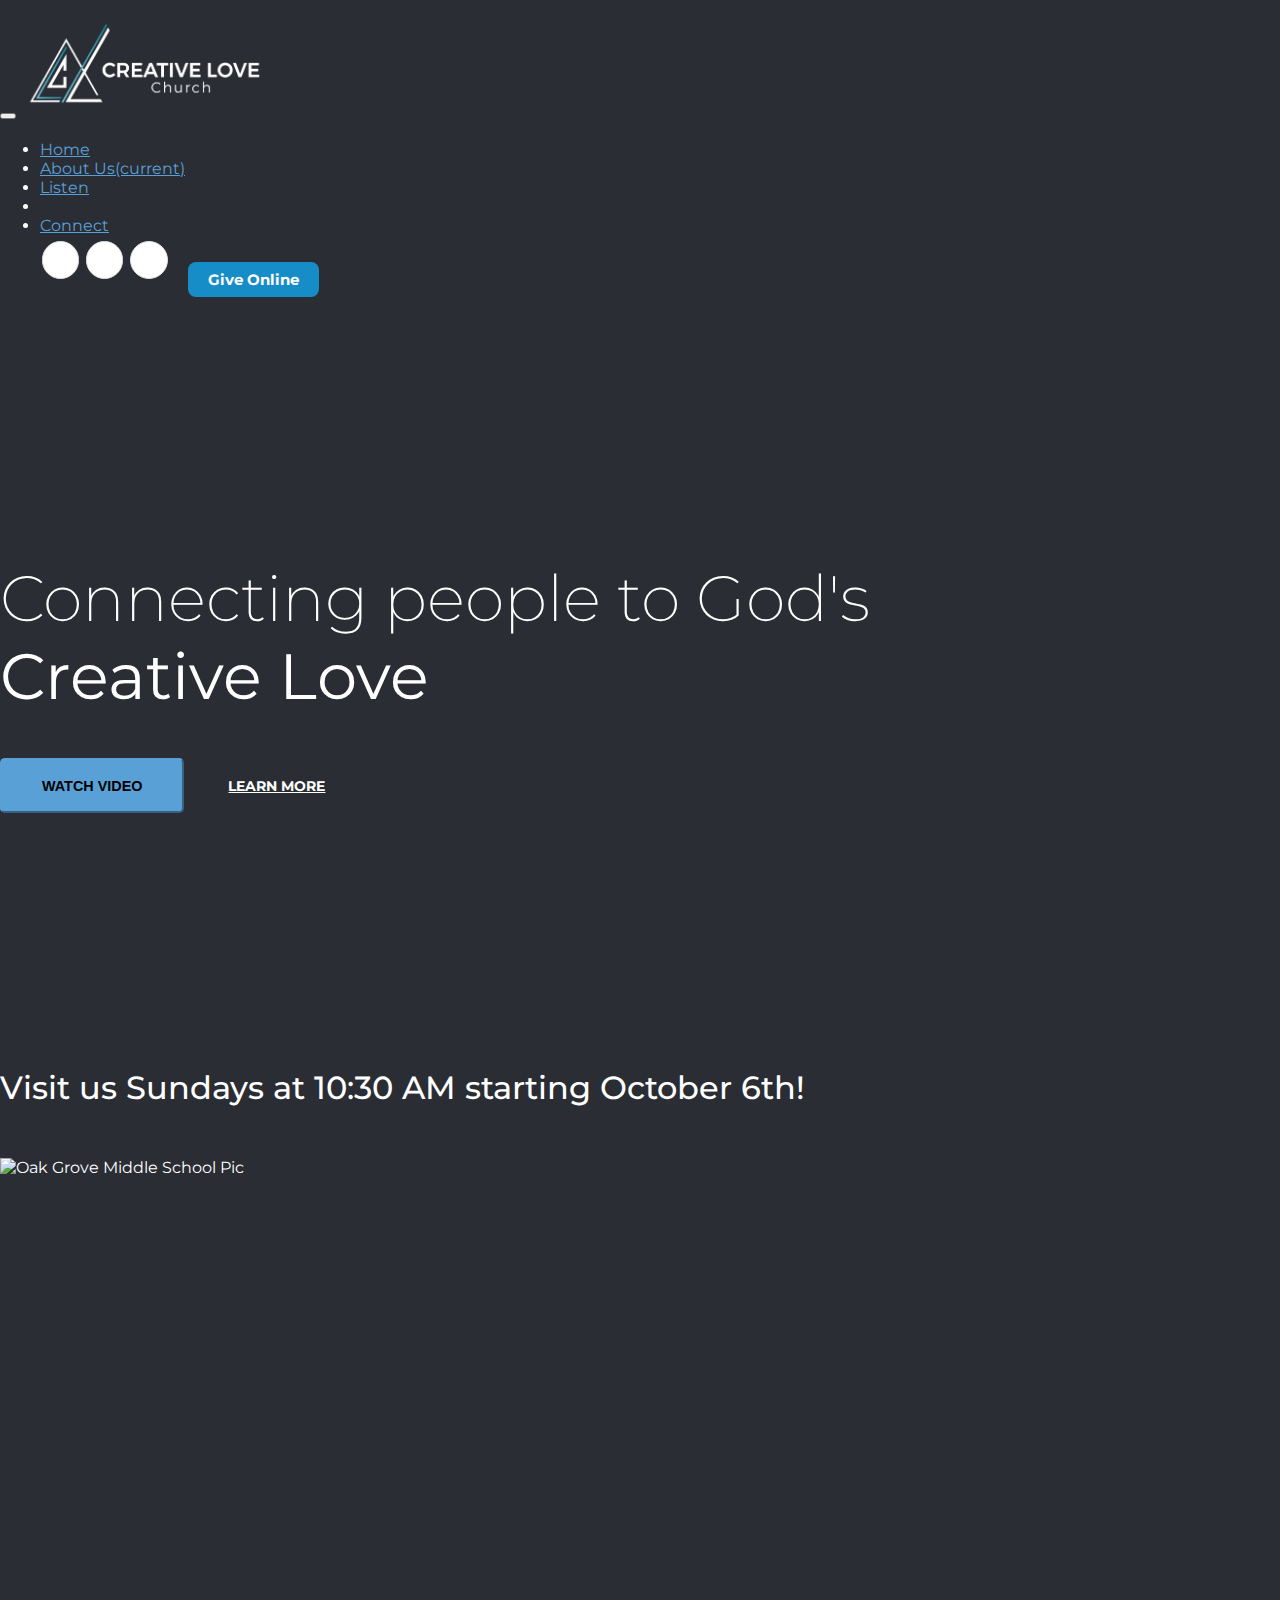
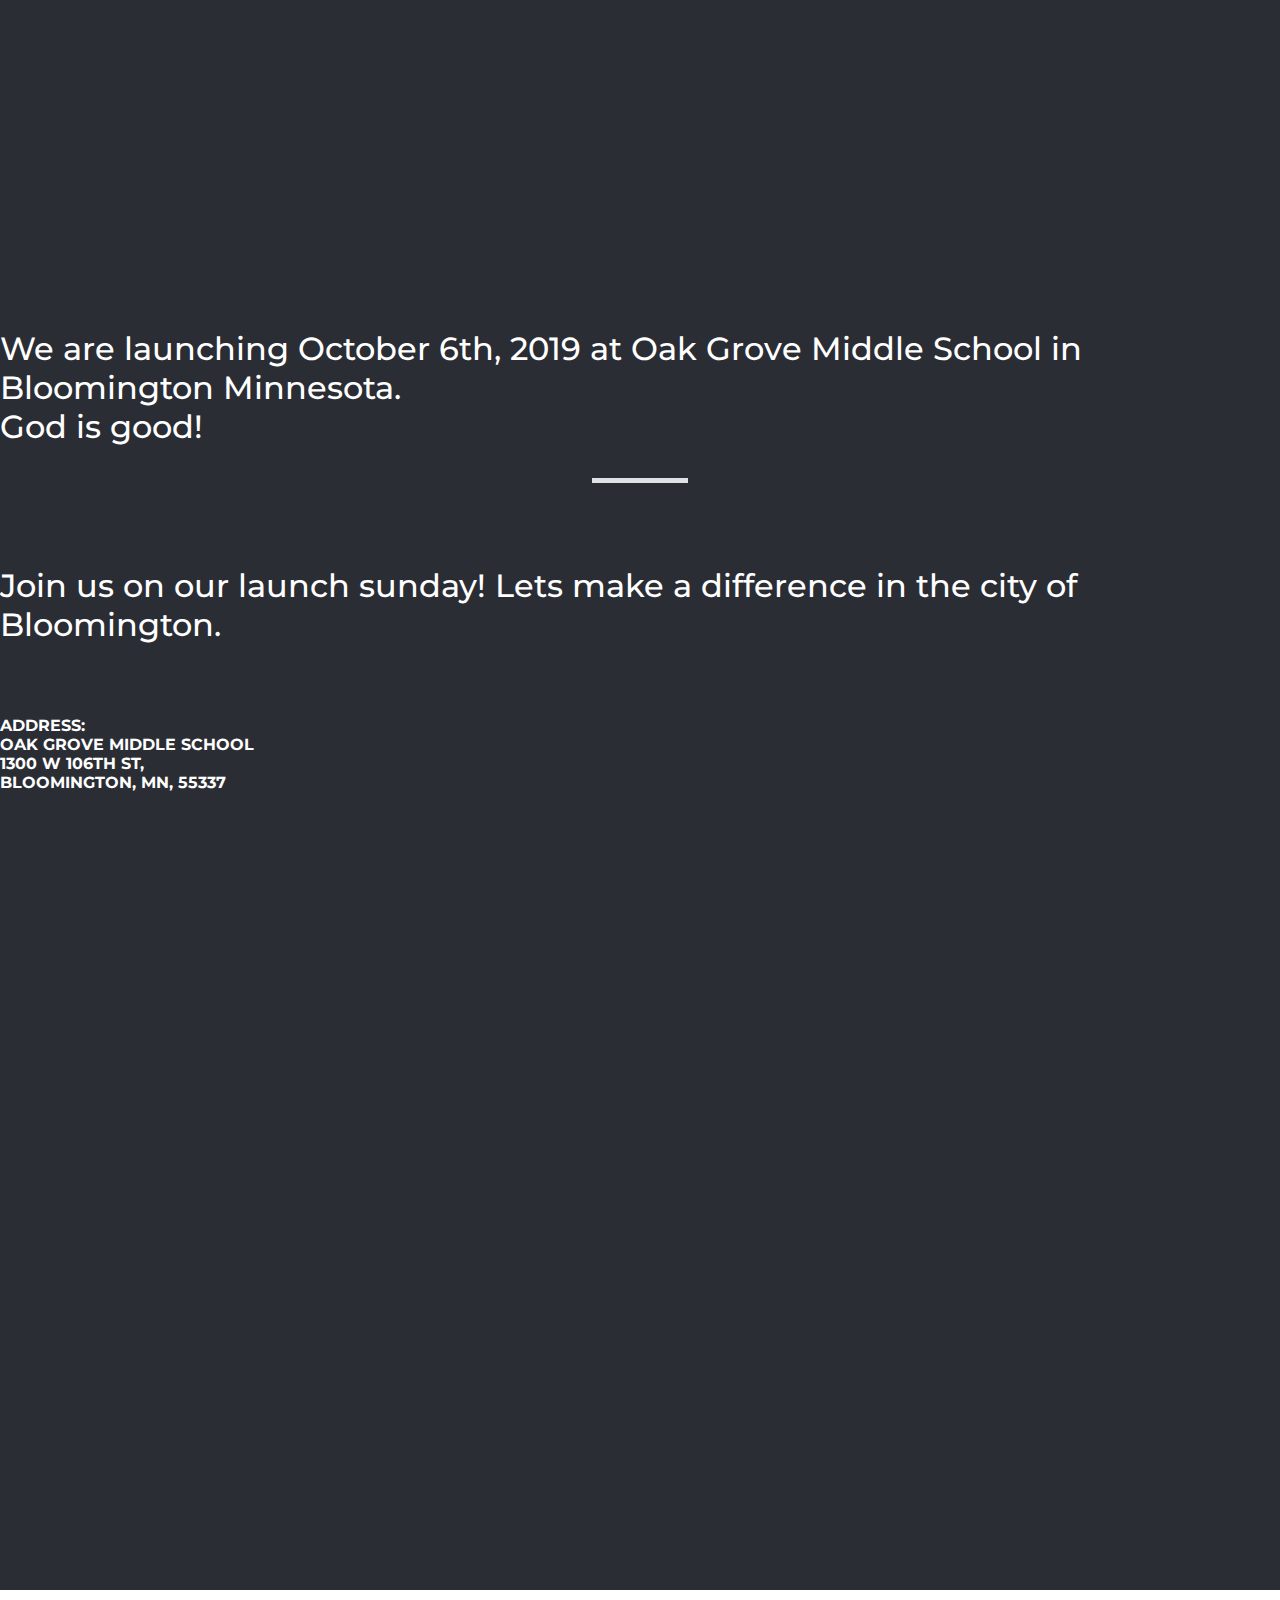
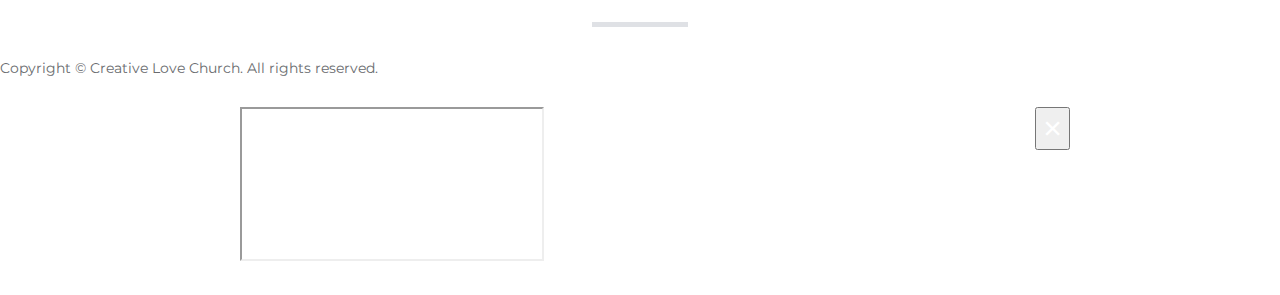
==== index.html @ a1e5aa69 "updated for october launch with new branding" ====
<!DOCTYPE html>
<html lang="en">
<head>
	<meta charset="utf-8">
	<title>Creative Love Church</title>
	<meta name="viewport" content="width=device-width, initial-scale=1.0, maximum-scale=1.0, user-scalable=no" />
	<link rel="shortcut icon" href="images/favicon.ico">
	<link rel="stylesheet" href="bootstrap/css/bootstrap.css">
	<link rel="stylesheet" href="css/font-awesome.min.css">
	<link rel="stylesheet" href="css/style.css">
	<link href="https://fonts.googleapis.com/css?family=Droid+Serif:400,400i,700,700i|Montserrat:200,200i,300,300i,400,400i,500,500i,600,600i,700,700i" rel="stylesheet">

	<!-- FAVICON -->

	<link rel="apple-touch-icon" sizes="180x180" href="images/favicon/apple-touch-icon.png">
	<link rel="icon" type="image/png" sizes="32x32" href="images/favicon/favicon-32x32.png">
	<link rel="icon" type="image/png" sizes="16x16" href="images/favicon/favicon-16x16.png">
	<link rel="manifest" href="images/favicon/site.webmanifest">
	<link rel="mask-icon" href="images/favicon/safari-pinned-tab.svg" color="#5bbad5">
	<meta name="msapplication-TileColor" content="#da532c">
	<meta name="theme-color" content="#ffffff">

</head>
<body>
	<section class="cover-1 text-center">
		<nav class="navbar navbar-toggleable-sm navbar-custom navbar-inverse">
			<div class="container">
				<button class="navbar-toggler navbar-toggler-right" type="button" data-toggle="collapse" data-target="#navbarToggler-1" aria-controls="navbarToggler-1" aria-expanded="false" aria-label="Toggle navigation">
					<span class="navbar-toggler-icon"></span>
				</button>
				<a class="navbar-brand" href="index.html"><img src="./images/logo-white.png" height="100" width="250"></a>
				<div class="collapse navbar-collapse pull-xs-right justify-content-end" id="navbarToggler-1">
					<ul class="navbar-nav mt-2 mt-md-0">
						<li class="nav-item active">
							<a class="nav-link" href="index.html">Home</a>
						</li>
						<li class="nav-item">
							<a class="nav-link" href="aboutus.html">About Us<span class="sr-only">(current)</span></a>
						</li>
						<li class="nav-item">
							<a class="nav-link" href="https://soundcloud.com/creativelovechurch">Listen<span class="sr-only"></span></a>
						</li>
						<li class="nav-item">
							<li class="nav-item">
								<a class="nav-link" href="connect.html">Connect</a>
							</li>
							<ul class="social">
								<li><a href="https://www.facebook.com/creativelovechurch/?ref=page_internal" title="Facebook" class="fa fa-facebook"></a></li>
								<li><a href="https://www.instagram.com/creativelovechurch/" title="Instagram" class="fa fa-instagram"></a></li>
								<li><a href="https://soundcloud.com/creativelovechurch" title="SoundCloud" class="fa fa-soundcloud"></a></li>
								<button class="tithely-give-btn" style="background-color: #168DC7;font-family: inherit;font-weight: bold;font-size: 19px; border-radius: 8px; margin-left: 15px; border: none; color: #fff; padding: 8px 20px; font-size: 15px; cursor: pointer;" data-church-id="516103">Give Online</button>
								<script src="https://tithe.ly/widget/v3/give.js?3"></script>
								<script>
									var tw = create_tithely_widget();
								</script>
								<div class="clear"></div>
							</ul>
						</ul>
					</div>
				</div>
			</nav>
			<div class="cover-container pb-5">
				<div class="cover-inner container">
					<h1 class="jumbotron-heading"><font color="white">Connecting people to God's<br><b>Creative Love</b><strong></strong></h1></font>
					<p class="lead"></p>
					<!-- Button trigger modal -->
					<button type="button" class="btn btn-primary btn-lg mb-2 mr-2 ml-2 video-btn" data-toggle="modal" data-src="https://www.youtube.com/embed/SsQGlB1ZG-I" data-target="#myModal">
						Watch Video
					</button>

					<a href="aboutus.html" class="btn btn-outline-white btn-lg mb-2 ml-2 ml-2">Learn More</a>
				</div>
			</div>
			<div class="container">
				<br>
				<h3>Visit us Sundays at 10:30 AM starting October 6th!</h3>
				<br>
				<div class="row">
					<div class="row">
						<div class="col-sm-5">
							<div class="frame-responsive" frameborder="5|0">
								<img src="images/oak-grove.JPG" alt="Oak Grove Middle School Pic" style="width:473px;height:355px;"></img>
							</div>
						</div>
						<div class="col-sm-1">
						</div>
						<div class="col-sm-6">
							<br>
							<p class="lead">
								<h3>We are launching October 6th, 2019 at Oak Grove Middle School in Bloomington Minnesota.<br>God is good!</h3>
							</p>
						</div>
					</div>
					<div class="divider"></div>
					<div class="row">
						<div class="col-sm-5">
							<br>
							<h3>Join us on our launch sunday! Lets make a difference in the city of Bloomington.</h3>
							<br>
							<h4>Address:<br>
								Oak Grove Middle School<br>
								1300 W 106th St,<br>
							Bloomington, MN, 55337</h4><br>
						</div>
						<div class="col-sm-7">
							<div class="frame-responsive">
								<iframe src="https://www.google.com/maps/embed?pb=!1m14!1m8!1m3!1d1415.2114616056986!2d-93.29532389325409!3d44.81294804718268!3m2!1i1024!2i768!4f13.1!3m3!1m2!1s0x0%3A0xb9be227fe7d4ed88!2sOak%20Grove%20Middle%20School!5e0!3m2!1sen!2sus!4v1567022444331!5m2!1sen!2sus" width="500" height="350" frameborder="0" style="border:0" allowfullscreen></iframe>								
							</div>
							<br>
						</div>
					</div>
					<br>
				</div>
			</div>
			<div>

			</section>
			<div class="container-fluid">
				<div class="divider"></div>
			</div>
			<div class="container">
				<div class="row">
					<div class="col-md-6 text-center text-md-left mt-2 mb-3 pt-1">
						<p class="copyright">Copyright &copy; Creative Love Church. All rights reserved.</p>
					</div>
					<div class="col-md-6 text-center text-md-right mb-4">
						<ul class="social">
							<div class="clear"></div>
						</ul>
					</div>
				</div>
			</div>
		</footer>

		<!-- Modal -->
		<div class="modal fade" id="myModal" tabindex="-1" role="dialog" aria-labelledby="exampleModalLabel" aria-hidden="true">
			<div class="modal-dialog" role="document">
				<div class="modal-content">
					<div class="modal-body">
						<button type="button" class="close" data-dismiss="modal" aria-label="Close">
							<span aria-hidden="true">&times;</span>
						</button>        
						<!-- 16:9 aspect ratio -->
						<div class="embed-responsive embed-responsive-16by9">
							<iframe class="embed-responsive-item" src="" id="video"  allowscriptaccess="always" allow="autoplay"></iframe>
						</div>
					</div>
				</div>
			</div>
		</div> 

		<!-- Placed at the end of the document so the pages load faster -->
		<script src="js/jquery-3.1.1.min.js"></script>
		<script src="js/modal.js"></script>
		<script src="js/slideshow.js"></script>
		<script src="bootstrap/js/bootstrap.min.js"></script>
		<script src="https://cdnjs.cloudflare.com/ajax/libs/tether/1.4.0/js/tether.min.js" integrity="sha384-DztdAPBWPRXSA/3eYEEUWrWCy7G5KFbe8fFjk5JAIxUYHKkDx6Qin1DkWx51bBrb" crossorigin="anonymous"></script>

	</body>
	</html>
---- css/style.css ----
body {
  font-family: "Montserrat", "Helvetica Neue", Helvetica, Arial, sans-serif;
  font-size: 16px;
  background-color: #ffffff;
  color: #46484a; }

a {
  color: #59a0d7; }

h1 {
  font-family: "Montserrat", "Helvetica Neue", Helvetica, Arial, sans-serif;
  font-size: 4rem;
  font-weight: 600; }

h2 {
  font-family: "Montserrat", "Helvetica Neue", Helvetica, Arial, sans-serif;
  font-size: 2.8rem;
  font-weight: 500; }

h3 {
  font-family: "Montserrat", "Helvetica Neue", Helvetica, Arial, sans-serif;
  font-size: 2rem;
  font-weight: 500; }

h4 {
  font-family: "Montserrat", "Helvetica Neue", Helvetica, Arial, sans-serif;
  font-size: 1rem;
  font-weight: 700;
  text-transform: uppercase; }

p {
  color: #696b6e;
  font-size: .9rem; }

.divider {
  display: block;
  width: 6rem;
  height: 0.3rem;
  background-color: #dfe1e5;
  margin: 2rem auto; }

.form-control-custom {
  border: 0.1rem solid #dfe1e5;
  width: 100%;
  padding: 1rem;
  font-size: .9rem;
  color: #696b6e;
  border-radius: .3rem; }

.form-control-custom:focus {
  border: 0.1rem solid #59a0d7;
  outline: none; }

.emphasis {
  font-family: Georgia, Times, 'Times New Roman';
  font-style: italic;
  color: #59a0d7; }

.constrain-width {
  max-width: 45rem;
  margin: 0 auto; }

.rounded-corners {
  border-radius: .3rem; }

.pill-btn {
  border-radius: 499rem !important; }

.justify-center {
  display: flex;
  align-items: center;
  justify-content: center; }

.alt-background {
  background: #f7f7f8; }

.bg-primary {
  background-color: #59a0d7 !important; }


.cover-container
{
    background-image: url("../images/slideshow/1.jpg");
    background-size: contain;
    background-repeat: no-repeat;
    background-size: 100% ;
    opacity: 1;
    margin: 0;
    padding: 0;
    width: 100%;
    height: 100%;
}

.bg-secondary {
  background-color: #46484a !important; }

.social {
  margin: 0 auto;
  padding: 0; }

.social li {
  display: inline-block; }

.social li a {
  display: block;
  width: 2.2rem;
  height: 2.2rem;
  margin: .4rem .1rem;
  text-align: center;
  text-decoration: none;
  background: #fff;
  color: #696b6e;
  border: 0.1rem solid #dfe1e5;
  border-radius: 499rem;
  line-height: 1.5;
  font-size: 1.4rem; }

.social li a:hover {
  color: #59a0d7;
  border-color: #59a0d7; }

.btn-primary, .btn-outline-primary, .btn-secondary, .btn-outline-secondary, .btn-white, .btn-outline-white, .btn-success, .btn-outline-success, .btn-info, .btn-outline-info, .btn-warning, .btn-outline-warning, .btn-danger, .btn-outline-danger {
  font-size: .75rem;
  text-transform: uppercase;
  font-weight: 700;
  border-radius: .3rem; }

.btn-outline-primary, .btn-outline-secondary, .btn-outline-white, .btn-outline-success, .btn-outline-info, .btn-outline-warning, .btn-outline-danger {
  border-width: 0.15rem; }

.btn-lg {
  padding: 1.1rem 2.5rem;
  font-size: .9rem; }

.btn-primary, .btn-primary:hover, .btn-primary:focus, .btn-primary:active {
  background-color: #59a0d7;
  border-color: #59a0d7; }

.btn-primary:hover, .btn-primary:focus, .btn-primary:active {
  background-color: #4089c1;
  border-color: #4089c1; 
}

.btn-outline-primary, .btn-outline-primary:visited {
  color: #59a0d7;
  border-color: #59a0d7;
  background: none; }

.btn-outline-primary:hover, .btn-outline-primary:focus, .btn-outline-primary:active {
  background-color: #59a0d7;
  border-color: #59a0d7;
  color: #fff; }

.btn-secondary {
  border-color: #696b6e;
  background-color: #696b6e;
  color: #fff; }

.btn-secondary:hover, .btn-secondary:focus, .btn-secondary:active {
  border-color: #46484a;
  background-color: #46484a;
  color: #fff; }

.btn-outline-secondary, .btn-outline-secondary:visited {
  color: #696b6e;
  border-color: #696b6e;
  background: none; }

.btn-outline-secondary:hover, .btn-outline-secondary:focus, .btn-outline-secondary:active {
  border-color: #696b6e;
  background: #696b6e;
  color: #fff; }

.btn-white {
  border-color: #fff;
  background-color: #fff;
  color: #46484a; }

.btn-white:hover, .btn-white:focus, .btn-white:active {
  border-color: #dfe1e5;
  background-color: #dfe1e5;
  color: #46484a; }

.btn-outline-white, .btn-outline-white:visited {
  background: none;
  color: #fff;
  border-color: #fff; }

.btn-outline-white:hover, .btn-outline-white:focus, .btn-outline-white:active {
  color: #46484a;
  background: #fff; }

.link-white, link-white:visited {
  font-size: .75rem;
  text-transform: uppercase;
  font-weight: 700;
  border-radius: .3rem;
  border: 0;
  color: #fff; }

.link-white:hover, .link-white:focus, .link-white:active {
  color: #dfe1e5 !important; }

.navbar-custom {
  background: transparent; }

a.navbar-brand, a.logo {
  font-family: "Montserrat", "Helvetica Neue", Helvetica, Arial, sans-serif;
  color: #fff !important;
  font-size: 2rem;
  font-weight: bold;
  margin-top: 0; }

a.logo:hover, a.logo:active, a.logo:focus {
  text-decoration: none; }

li.nav-item .btn {
  margin-top: .2rem;
  margin-left: .4rem; }
li.nav-item .btn-white {
  color: #46484a; }

.cover-1 {
  background: #2b2d34 url(../images/cover-bg-1.jpg) center;
  background-size: cover;
  min-height: 50rem;
  height: auto;
  border-radius: 0;
  width: 100%;
  color: #fff;
  padding-top: 1rem; }
  .cover-1 h1 {
    font-weight: 200; }
  .cover-1 p.lead {
    margin: 2rem auto;
    color: rgba(255, 255, 255, 0.75); }
  .cover-1 .cover-container {
    display: table;
    height: 100%;
    min-height: 44rem;
    margin: 0 auto; }

.cover-2 {
  background: #2b2d34 url(../images/cover-bg-1.jpg) center;
  background: #2b2d34;
  background-size: cover;
  min-height: 50rem;
  height: auto;
  border-radius: 0;
  width: 100%;
  color: #fff;
  padding-top: 1rem; }
  .cover-2 p.lead {
    margin: 2rem auto;
    color: rgba(255, 255, 255, 0.75); }
  .cover-2 .cover-container {
    display: table;
    height: 100%;
    min-height: 44rem;
    margin: 0 auto; }

.cover-5 {
  background: #f7f7f8;
  min-height: 40rem;
  height: auto;
  border-radius: 0;
  width: 100%;
  color: #333;
  padding-top: 1rem; }
  .cover-5 a.navbar-brand {
    color: #000 !important; }
  .cover-5 h1 {
    color: #000;
    font-weight: 200; }
  .cover-5 p.lead {
    margin: 2rem auto;
    color: #696b6e;
    font-family: "Droid Serif", Times, Georgia, serif;
    font-style: italic; }
  .cover-5 .cover-container {
    display: table;
    height: 100%;
    min-height: 34rem;
    margin: 0 auto; }

.cover-inner {
  display: table-cell;
  vertical-align: middle; }

.features-1 {
  padding: 5rem 0; }
  .features-1 h2 {
    margin-top: 2rem; }
  .features-1 .col-feature {
    padding-top: 2rem;
    padding-bottom: 2rem; }
    .features-1 .col-feature .rounded-circle {
      margin: 0 auto;
      margin-bottom: 2rem;
      width: 6rem;
      height: 6rem;
      background: none;
      border: 0.15rem solid #dfe1e5; }

.features-4 {
  background: #2b2d34;
  padding: 5rem 0; }
  .features-4 h2 {
    margin-top: 2rem;
    color: #fff; }
  .features-4 p.lead {
    color: #a0a0a0; }
  .features-4 .col-feature {
    padding-top: 2rem;
    padding-bottom: 2rem; }
    .features-4 .col-feature h4 {
      color: #fff; }
    .features-4 .col-feature p {
      color: #a0a0a0; }
    .features-4 .col-feature .rounded-circle {
      margin: 0 auto;
      margin-bottom: 2rem;
      width: 6rem;
      height: 6rem;
      background: none;
      border: 0.15rem solid #696b6e;
      color: #fff; }

.content-1, .content-2, .content-4 {
  background: #fff;
  padding-bottom: 0.1rem; }
  .content-1 .container, .content-2 .container, .content-4 .container {
    margin: 5rem auto; }
  .content-1 .full-width, .content-2 .full-width, .content-4 .full-width {
    width: 100%; }

.cta-2 {
  color: #46484a;
  padding: 5rem 0; }
  .cta-2 p {
    color: #696b6e; }
  .cta-2 form.subscribe {
    max-width: 40rem;
    margin: 0 auto; }
  .cta-2 .btn {
    width: 100%; }

.cta-4 {
  background: #2b2d34 url(../images/cover-bg-3.jpg) center;
  background: #2b2d34;
  background-size: cover;
  color: #fff;
  padding: 5rem 0;
  min-height: 50rem; }
  .cta-4 p {
    color: rgba(255, 255, 255, 0.75); }
  .cta-4 .form-control-custom {
    border: none;
    background: rgba(255, 255, 255, 0.2);
    color: #fff; }
  .cta-4 .form-control-custom:focus {
    border: none;
    background: rgba(255, 255, 255, 0.3);
    color: #fff; }

.cta-5 {
  color: #46484a;
  padding: 4rem 0; }
  .cta-5 p {
    color: #696b6e; }
  .cta-5 form.subscribe {
    max-width: 40rem;
    margin: 0 auto; }
  .cta-5 .btn {
    width: 100%; }

.contact-1, .contact-2 {
  padding: 0 0 5rem 0; }
  .contact-1 .contact-details, .contact-2 .contact-details {
    padding-top: 5rem;
    padding-bottom: 1rem; }
  .contact-1 h3, .contact-2 h3 {
    margin-bottom: 0; }

#map {
  height: 400px;
  width: 100%; }

.footer-2 {
  background: #2b2d34;
  min-height: 5rem;
  width: 100%;
  color: #fff;
  padding-top: 2rem;
  padding-bottom: 1.5rem; }
  .footer-2 a.navbar-brand {
    color: #fff !important; }
  .footer-2 .nav-footer .nav-link {
    color: #dfe1e5; }
  .footer-2 .nav-footer .nav-link:hover {
    color: #59a0d7; }

.footer-3 {
  background: #f7f7f8;
  width: 100%;
  color: #46484a;
  padding-top: 1rem;
  padding-bottom: .5rem; }
  .footer-3 .container-fluid {
    padding: 0; }
  .footer-3 .divider {
    width: 100%;
    height: .1rem;
    margin: .5rem 0 1.5rem 0; }
  .footer-3 .nav-footer {
    width: 100%;
    padding: 0;
    display: flex;
    justify-content: center; }
    .footer-3 .nav-footer .nav-link {
      color: #696b6e; }
    .footer-3 .nav-footer .nav-link:hover {
      color: #59a0d7; }
  .footer-3 .social li a {
    background: none;
    border: none; }

.footer-4 {
  background: #2b2d34;
  width: 100%;
  color: #fff;
  padding-top: 4rem;
  padding-bottom: .5rem; }
  .footer-4 .container-fluid {
    padding: 0; }
  .footer-4 .divider {
    background: #46484a;
    width: 100%;
    height: .1rem;
    margin: 2rem 0 1.5rem 0; }
  .footer-4 ul.nav-footer {
    float: left !important;
    padding: 0;
    width: 100%; }
    .footer-4 ul.nav-footer li {
      display: block;
      float: left;
      margin-top: .5rem;
      width: 100%; }
    .footer-4 ul.nav-footer .nav-link {
      color: #a0a0a0;
      padding: 0; }
    .footer-4 ul.nav-footer .nav-link:hover {
      color: #59a0d7; }
  .footer-4 .copyright {
    color: #a0a0a0; }
  .footer-4 .social li a {
    background: none;
    color: #f7f7f8;
    border: none; }
  .footer-4 .social li a:hover {
    color: #59a0d7; }
  @media screen and (max-width: 768px) {
    .footer-4 .nav-footer {
      width: auto;
      display: inline; } }

.nav-footer {
  list-style: none;
  float: right; }
  .nav-footer li {
    float: left;
    margin-top: .5rem; }

@media screen and (max-width: 768px) {
  .nav-footer {
    width: 100%;
    padding: 0;
    display: flex;
    justify-content: center; } }

/* .modal-transparent

.modal-transparent {
  background: transparent;
}
.modal-transparent .modal-content {
  background: transparent;
}
.modal-backdrop.modal-backdrop-transparent {
  background: #ffffff;
}
.modal-backdrop.modal-backdrop-transparent.in {
  opacity: .75;
  filter: alpha(opacity=75);
}
*/

/* 

.modal-fullscreen 

.modal-fullscreen {
  background: transparent;
}
.modal-fullscreen .modal-content {
  background: transparent;
  border: 0;
  -webkit-box-shadow: none;
  box-shadow: none;
}
.modal-backdrop.modal-backdrop-fullscreen {
  background: #ffffff;
}
.modal-backdrop.modal-backdrop-fullscreen.in {
  opacity: .70;
  filter: alpha(opacity=75);
}

/* .modal-fullscreen size: we use Bootstrap media query breakpoints */
/*
.modal-fullscreen .modal-dialog {
  margin: 0;
  margin-right: 0;
  margin-left: auto;
  width: 100%;
}
@media (min-width: 0px) {
  .modal-fullscreen .modal-dialog {
    width: 100%;
  }
}


.modal-dialog {
  width: 100%;
  height: 100%;
  padding: 0;
}

.modal-content {
  height: 100%;
  border-radius: 0;
}*/

/* centering styles for jsbin */
html,
body {
  width:100%;
  height:100%;
}
html {
  display:table;
}
body {
  display:table-cell;
  vertical-align:middle;
}
body > .btn {
  display: block;
  margin: 0 auto;
  background-color: #000000 !important;
}

/* changing horizontal line color */

hr
{
  height: 1px;
  color: #ffffff;
  background-color: #ffffff;
  border: none;
}

/* rows with right divider line */

.border-between > [class*='col-']:before {
   background: #e3e3e3;
   bottom: 0;
   content: " ";
   left: 0;
   position: absolute;
   width: 1px;
   top: 0;
    color: rgba(255, 255, 255, 0.75);

}

.border-between > [class*='col-']:first-child:before {
   display: none;
}

/* Responsive Google Map Embed */

.frame-responsive{
    overflow:hidden;
    padding-bottom:56.25%;
    position:relative;
    height:0;
}
.frame-responsive iframe{
    left:0;
    top:0;
    height:100%;
    width:100%;
    position:absolute;
}

/* Modal for Youtube video */

body {margin:2rem;}

.modal-dialog {
      max-width: 800px;
      margin: 30px auto;
  }



.modal-body {
  position:relative;
  padding:0px;
}
.close {
  position:absolute;
  right:-30px;
  top:0;
  z-index:999;
  font-size:2rem;
  font-weight: normal;
  color:#fff;
  opacity:1;
}
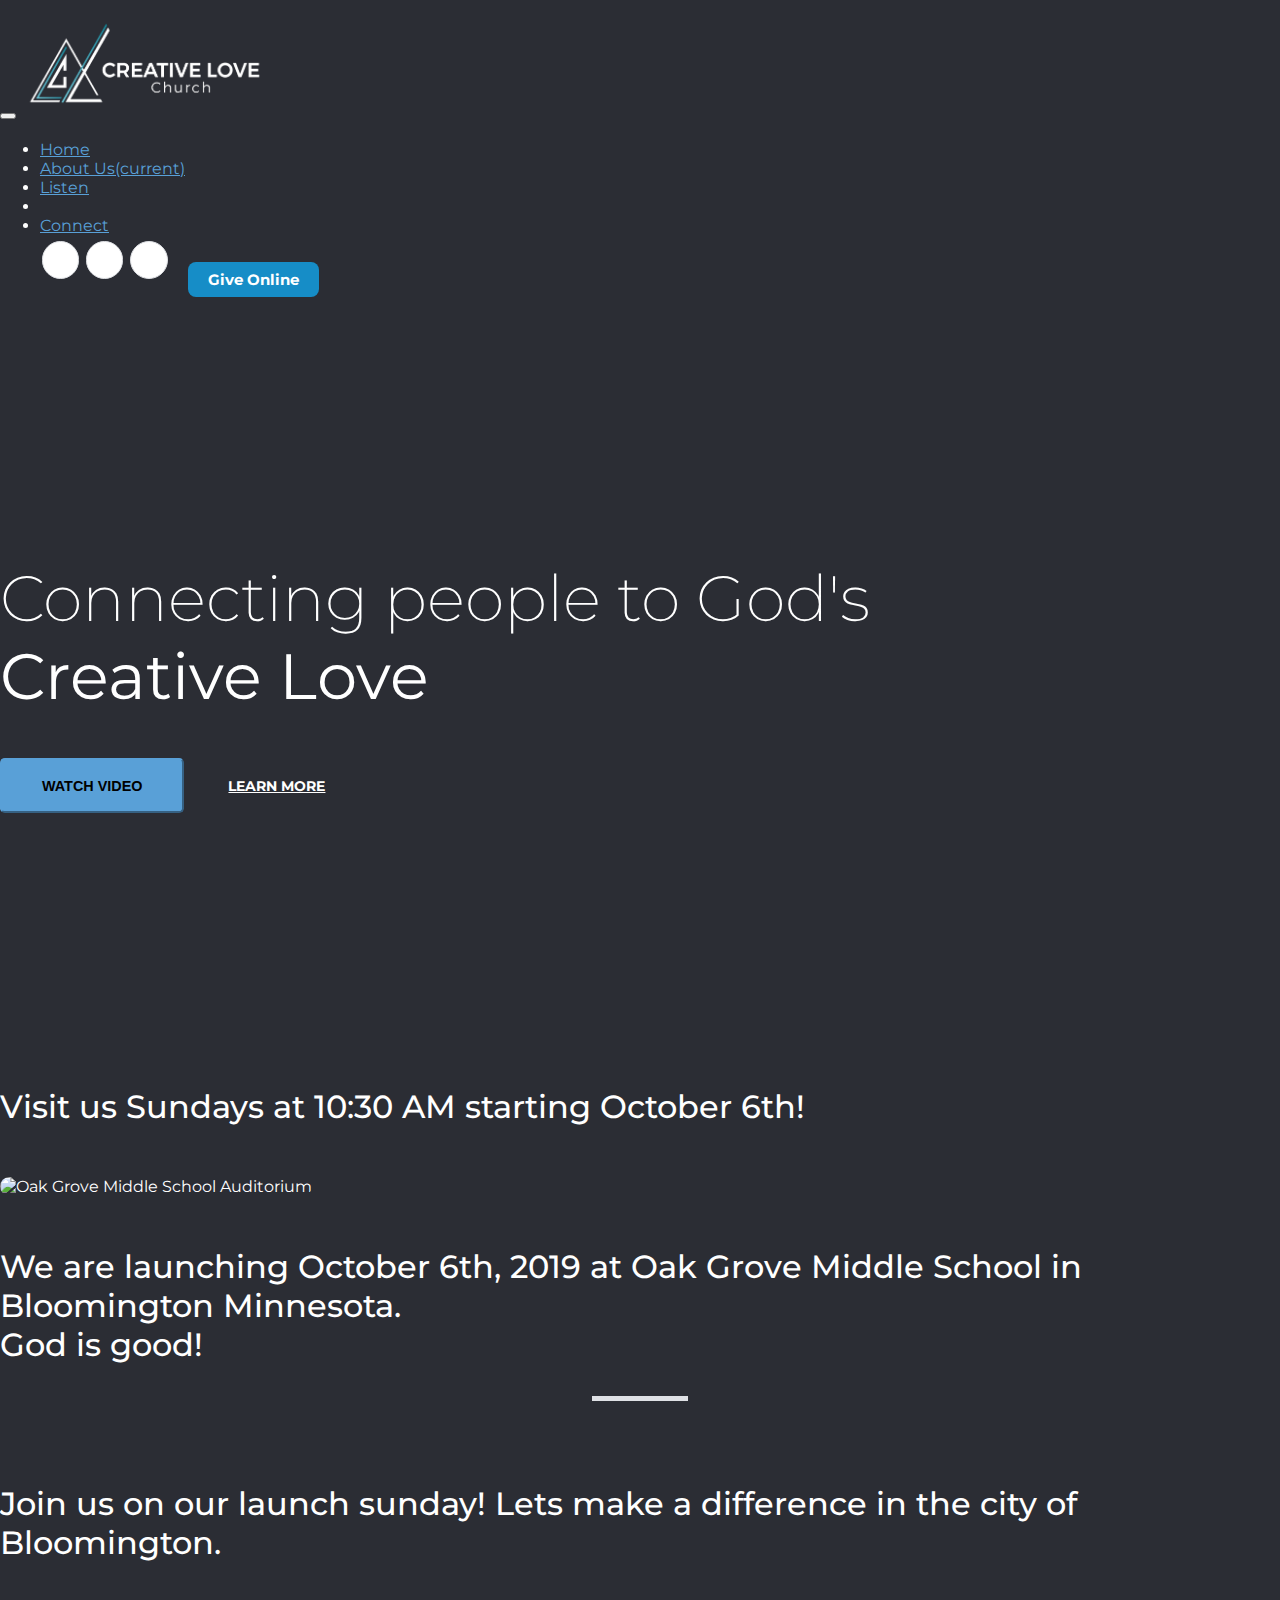
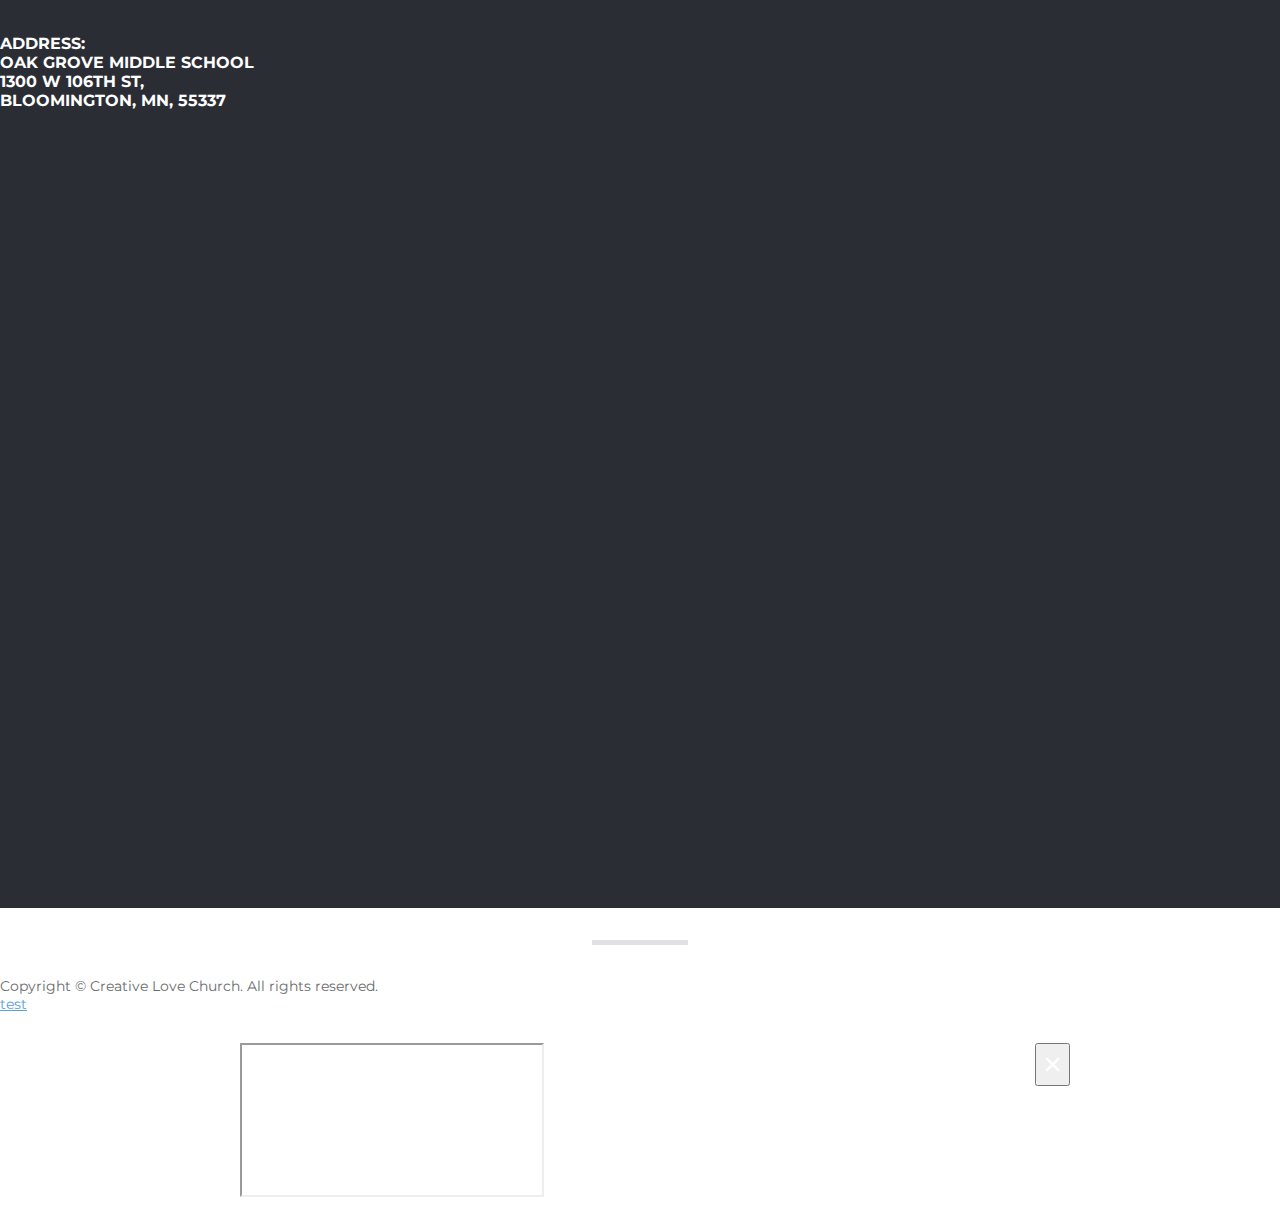
==== commit fc64532f: "test for ai" ====
--- a/index.html
+++ b/index.html
@@ -12,12 +12,22 @@
 
 	<!-- FAVICON -->
 
-	<link rel="apple-touch-icon" sizes="180x180" href="images/favicon/apple-touch-icon.png">
+	<link rel="apple-touch-icon" sizes="57x57" href="images/favicon/apple-icon-57x57.png">
+	<link rel="apple-touch-icon" sizes="60x60" href="images/favicon/apple-icon-60x60.png">
+	<link rel="apple-touch-icon" sizes="72x72" href="images/faviconapple-icon-72x72.png">
+	<link rel="apple-touch-icon" sizes="76x76" href="images/favicon/apple-icon-76x76.png">
+	<link rel="apple-touch-icon" sizes="114x114" href="images/favicon/apple-icon-114x114.png">
+	<link rel="apple-touch-icon" sizes="120x120" href="images/favicon/apple-icon-120x120.png">
+	<link rel="apple-touch-icon" sizes="144x144" href="images/favicon/apple-icon-144x144.png">
+	<link rel="apple-touch-icon" sizes="152x152" href="images/favicon/apple-icon-152x152.png">
+	<link rel="apple-touch-icon" sizes="180x180" href="images/favicon/apple-icon-180x180.png">
+	<link rel="icon" type="image/png" sizes="192x192"  href="images/favicon/android-icon-192x192.png">
 	<link rel="icon" type="image/png" sizes="32x32" href="images/favicon/favicon-32x32.png">
+	<link rel="icon" type="image/png" sizes="96x96" href="images/favicon/favicon-96x96.png">
 	<link rel="icon" type="image/png" sizes="16x16" href="images/favicon/favicon-16x16.png">
-	<link rel="manifest" href="images/favicon/site.webmanifest">
-	<link rel="mask-icon" href="images/favicon/safari-pinned-tab.svg" color="#5bbad5">
-	<meta name="msapplication-TileColor" content="#da532c">
+	<link rel="manifest" href="images/favicon/manifest.json">
+	<meta name="msapplication-TileColor" content="#ffffff">
+	<meta name="msapplication-TileImage" content="images/favicon/ms-icon-144x144.png">
 	<meta name="theme-color" content="#ffffff">
 
 </head>
@@ -71,6 +81,7 @@
 					<a href="aboutus.html" class="btn btn-outline-white btn-lg mb-2 ml-2 ml-2">Learn More</a>
 				</div>
 			</div>
+			<br>
 			<div class="container">
 				<br>
 				<h3>Visit us Sundays at 10:30 AM starting October 6th!</h3>
@@ -78,8 +89,8 @@
 				<div class="row">
 					<div class="row">
 						<div class="col-sm-5">
-							<div class="frame-responsive" frameborder="5|0">
-								<img src="images/oak-grove.JPG" alt="Oak Grove Middle School Pic" style="width:473px;height:355px;"></img>
+							<div>
+								<img src="images/oak-grove-worship.JPG" alt="Oak Grove Middle School Auditorium" style="width:473px;height:355px; border-radius: 10px"></img>
 							</div>
 						</div>
 						<div class="col-sm-1">
@@ -103,7 +114,7 @@
 							Bloomington, MN, 55337</h4><br>
 						</div>
 						<div class="col-sm-7">
-							<div class="frame-responsive">
+							<div class="frame-responsive" style="border-radius: 10px">
 								<iframe src="https://www.google.com/maps/embed?pb=!1m14!1m8!1m3!1d1415.2114616056986!2d-93.29532389325409!3d44.81294804718268!3m2!1i1024!2i768!4f13.1!3m3!1m2!1s0x0%3A0xb9be227fe7d4ed88!2sOak%20Grove%20Middle%20School!5e0!3m2!1sen!2sus!4v1567022444331!5m2!1sen!2sus" width="500" height="350" frameborder="0" style="border:0" allowfullscreen></iframe>								
 							</div>
 							<br>
@@ -121,7 +132,7 @@
 			<div class="container">
 				<div class="row">
 					<div class="col-md-6 text-center text-md-left mt-2 mb-3 pt-1">
-						<p class="copyright">Copyright &copy; Creative Love Church. All rights reserved.</p>
+						<p class="copyright">Copyright &copy; Creative Love Church. All rights reserved.<br><a href="./landing-a-master/index.html" title="test">test</a></p>
 					</div>
 					<div class="col-md-6 text-center text-md-right mb-4">
 						<ul class="social">
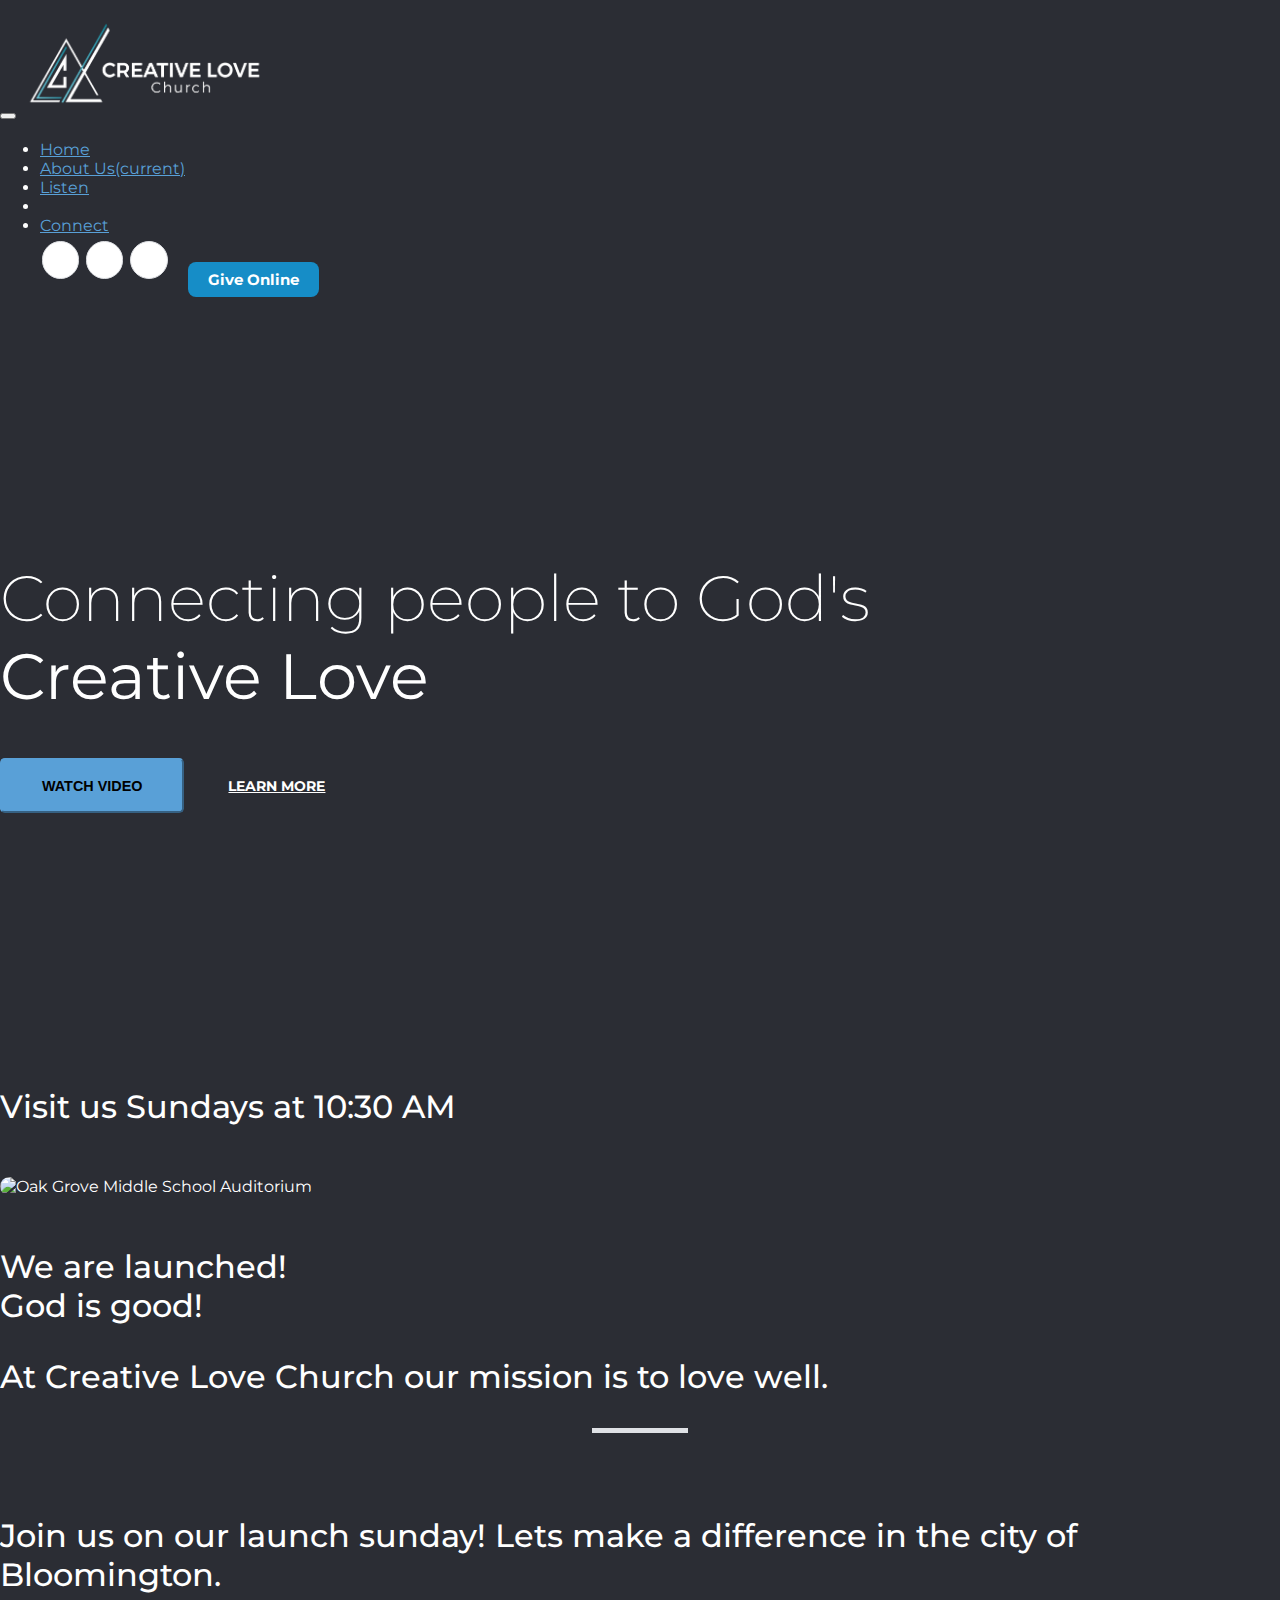
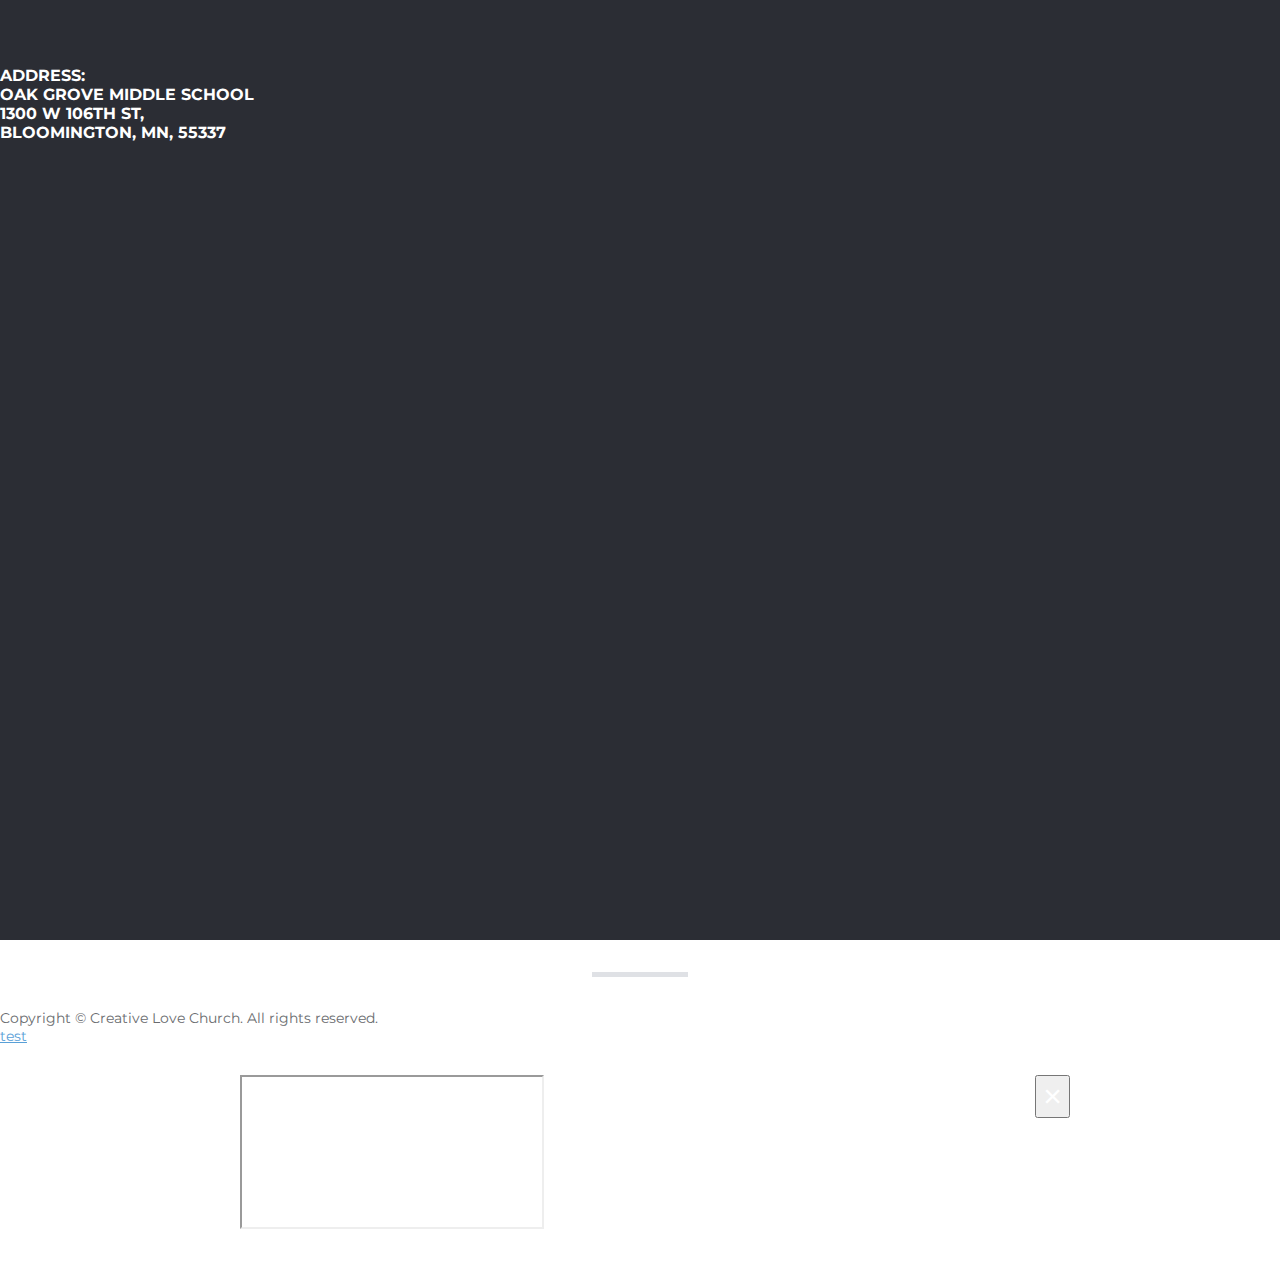
==== commit cde66cde: "Updated post launch info - extra update" ====
--- a/index.html
+++ b/index.html
@@ -84,7 +84,7 @@
 			<br>
 			<div class="container">
 				<br>
-				<h3>Visit us Sundays at 10:30 AM starting October 6th!</h3>
+				<h3>Visit us Sundays at 10:30 AM</h3>
 				<br>
 				<div class="row">
 					<div class="row">
@@ -98,7 +98,8 @@
 						<div class="col-sm-6">
 							<br>
 							<p class="lead">
-								<h3>We are launching October 6th, 2019 at Oak Grove Middle School in Bloomington Minnesota.<br>God is good!</h3>
+								<h3>We are launched!<br>God is good!</h3>
+								<h3>At Creative Love Church our mission is to love well.</h3>
 							</p>
 						</div>
 					</div>
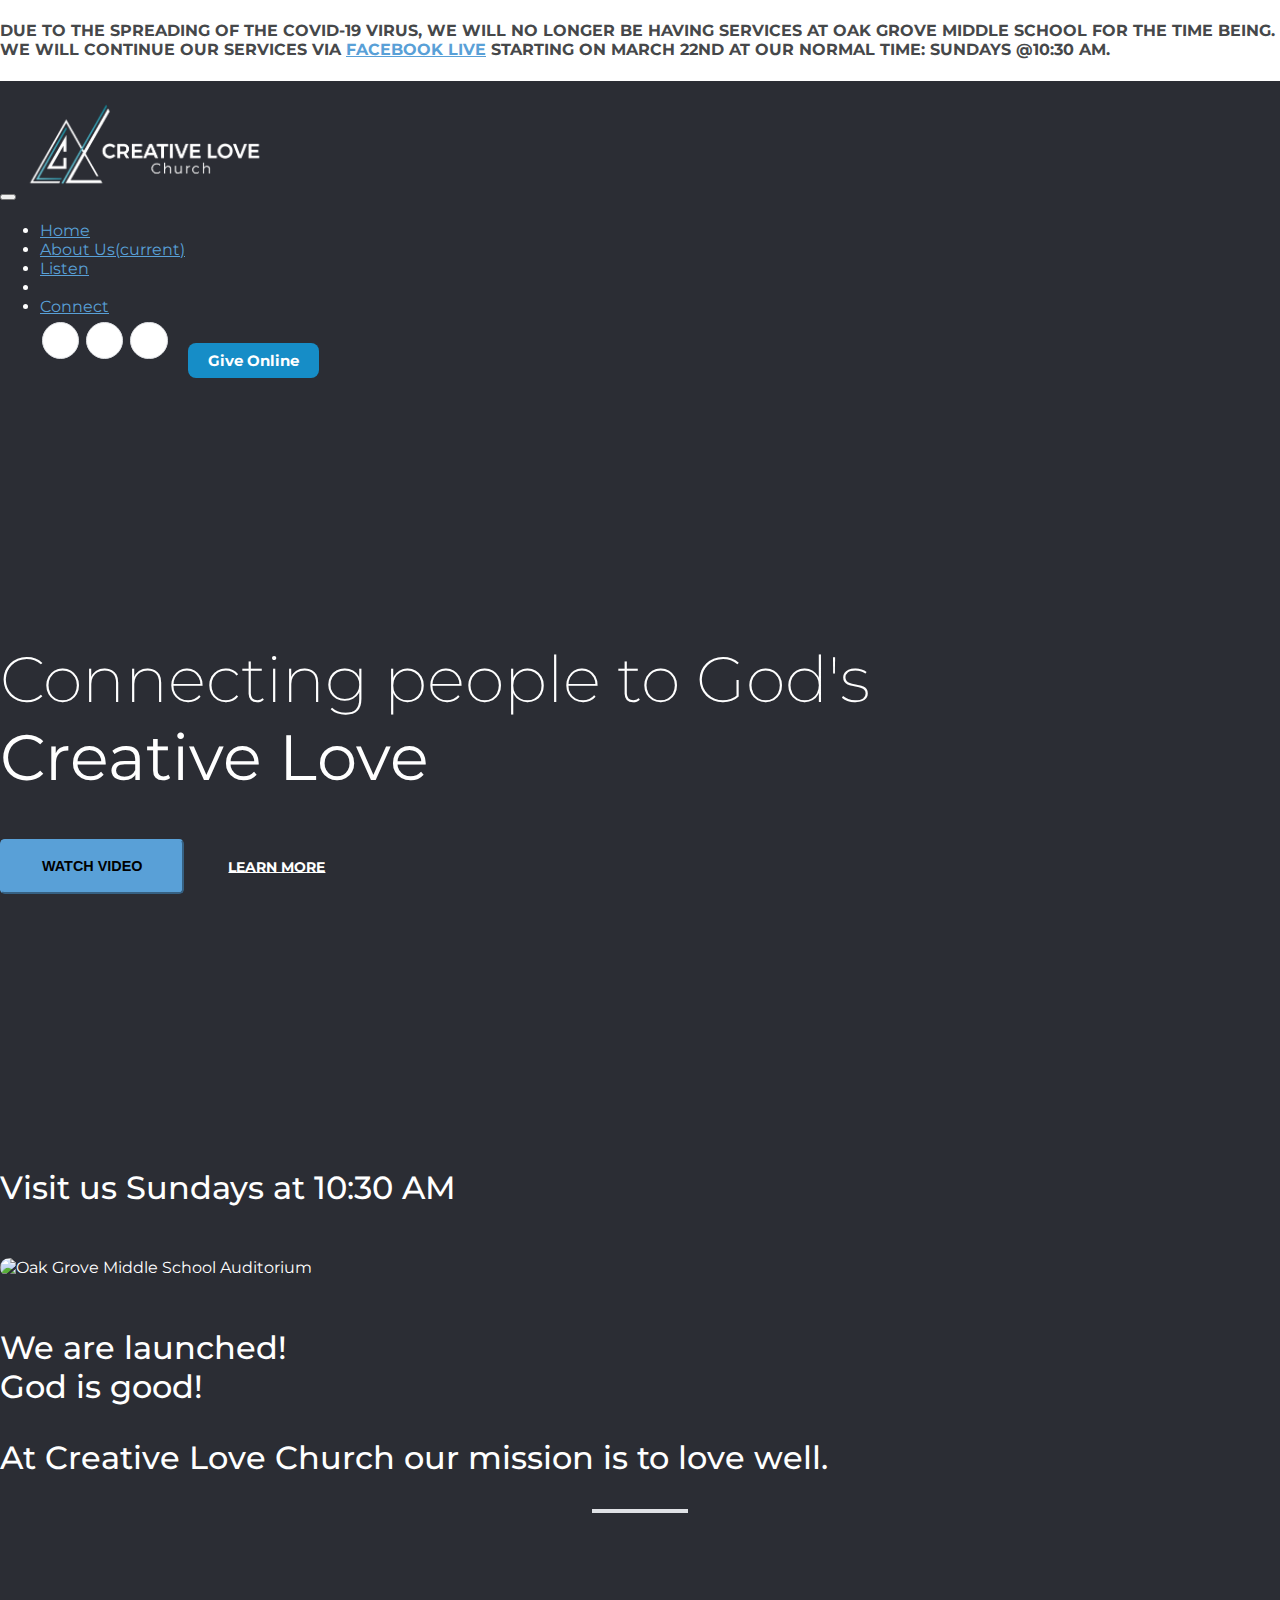
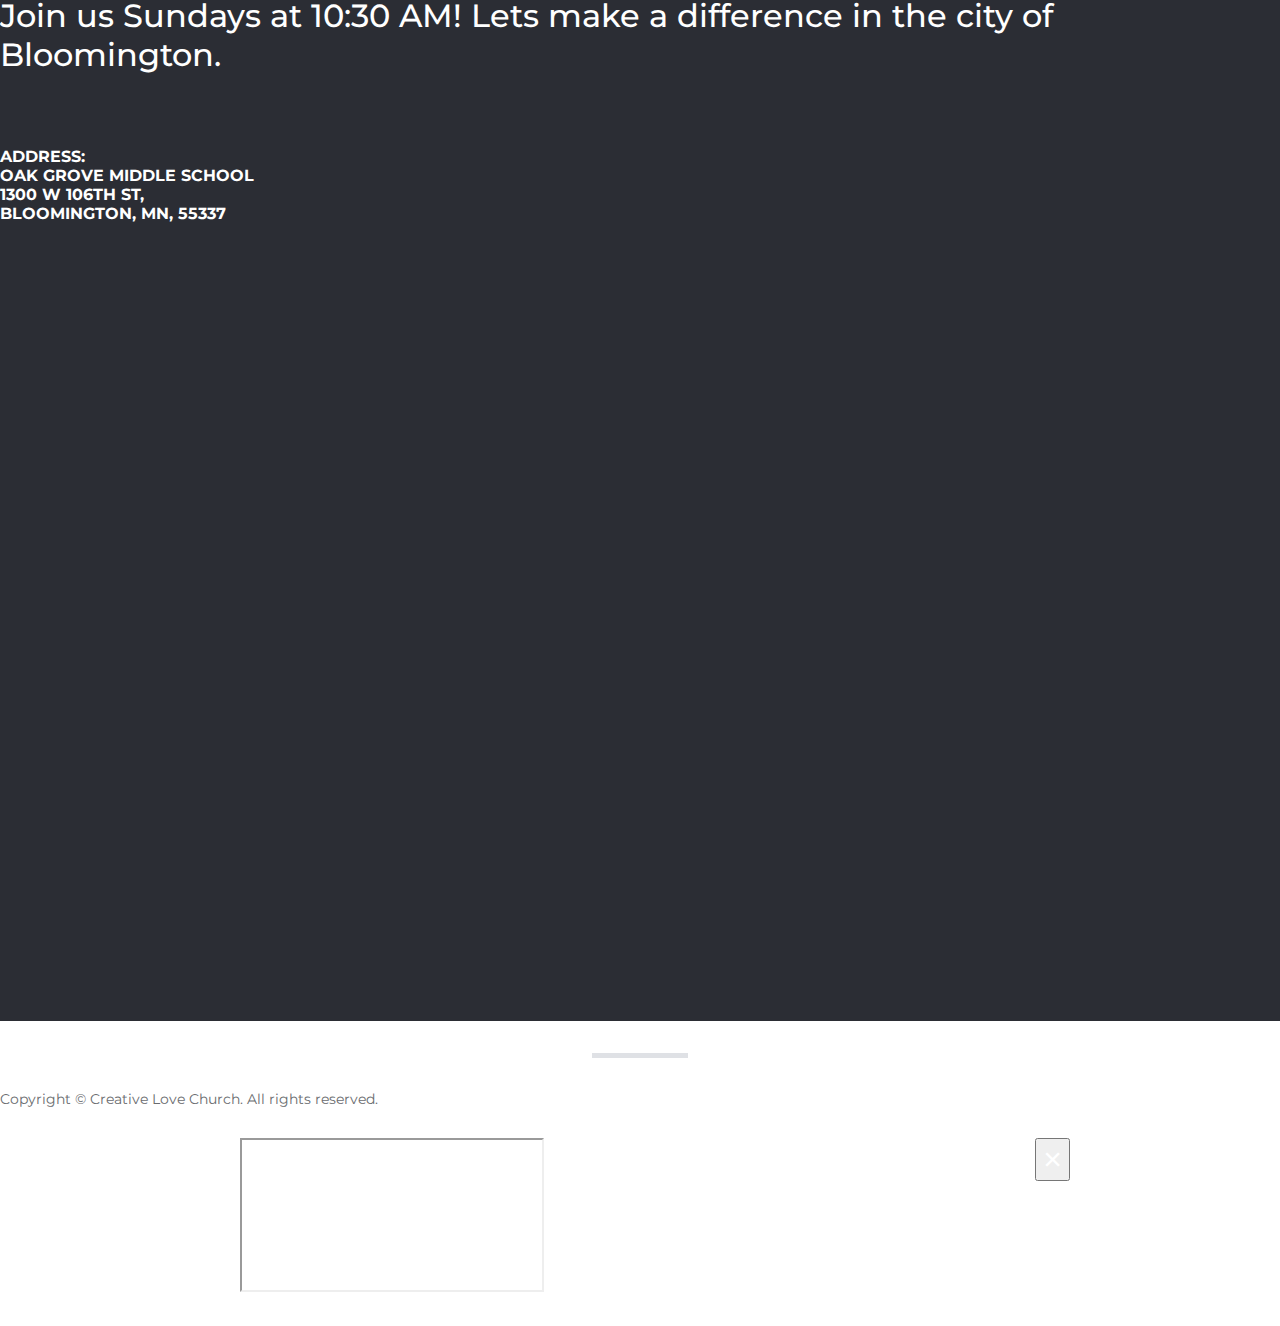
==== commit ed1e725a: "fixed spelling" ====
--- a/index.html
+++ b/index.html
@@ -32,6 +32,9 @@
 
 </head>
 <body>
+	<div>
+		<h4 id="top-banner">Due to the spreading of the COVID-19 virus, we will no longer be having services at Oak Grove Middle School for the time being.<br>We will continue our services via <a href="https://www.facebook.com/creativelovechurch/">Facebook Live</a> starting on March 22nd at our normal time: Sundays @10:30 AM.</h4>
+	</div>
 	<section class="cover-1 text-center">
 		<nav class="navbar navbar-toggleable-sm navbar-custom navbar-inverse">
 			<div class="container">
@@ -107,7 +110,7 @@
 					<div class="row">
 						<div class="col-sm-5">
 							<br>
-							<h3>Join us on our launch sunday! Lets make a difference in the city of Bloomington.</h3>
+							<h3>Join us Sundays at 10:30 AM! Lets make a difference in the city of Bloomington.</h3>
 							<br>
 							<h4>Address:<br>
 								Oak Grove Middle School<br>
@@ -130,17 +133,8 @@
 			<div class="container-fluid">
 				<div class="divider"></div>
 			</div>
-			<div class="container">
-				<div class="row">
-					<div class="col-md-6 text-center text-md-left mt-2 mb-3 pt-1">
-						<p class="copyright">Copyright &copy; Creative Love Church. All rights reserved.<br><a href="./landing-a-master/index.html" title="test">test</a></p>
-					</div>
-					<div class="col-md-6 text-center text-md-right mb-4">
-						<ul class="social">
-							<div class="clear"></div>
-						</ul>
-					</div>
-				</div>
+			<div class="container" id="copyright">
+				<p class="copyright">Copyright &copy; Creative Love Church. All rights reserved.</p>
 			</div>
 		</footer>
 
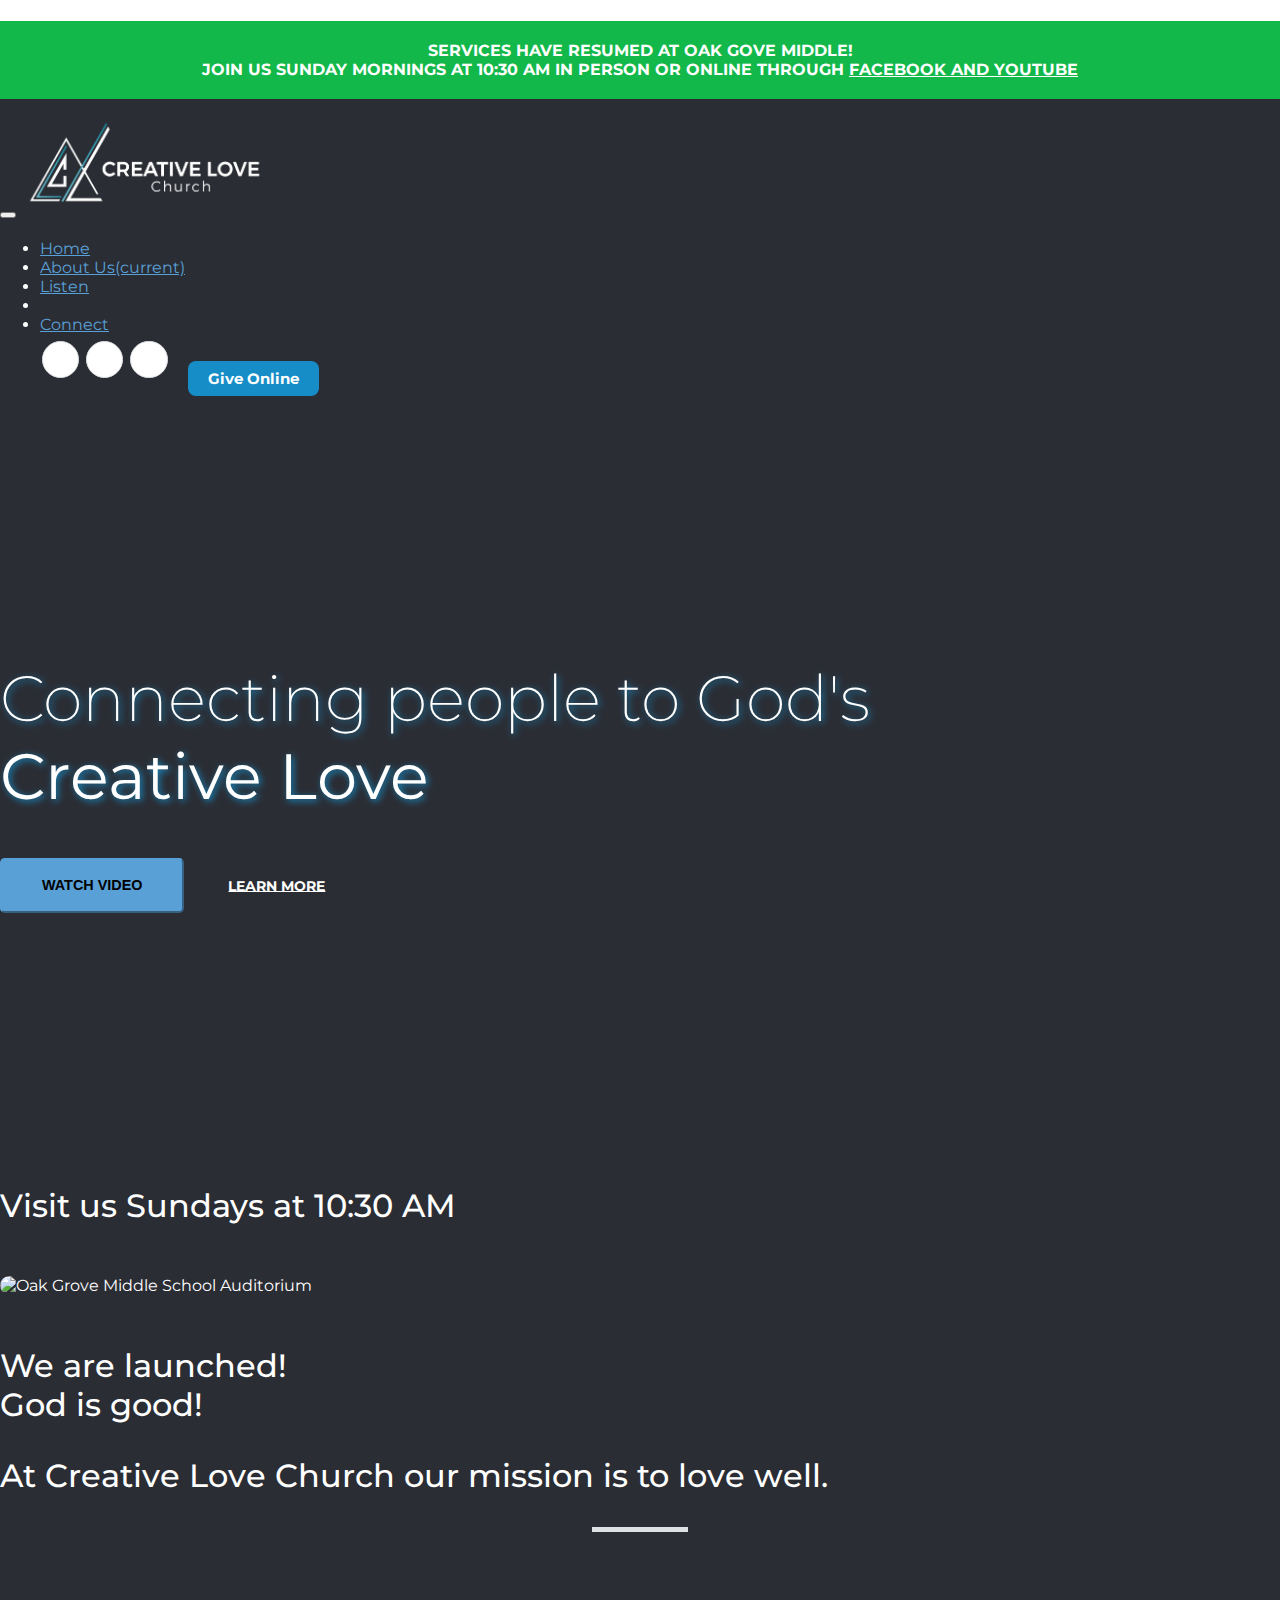
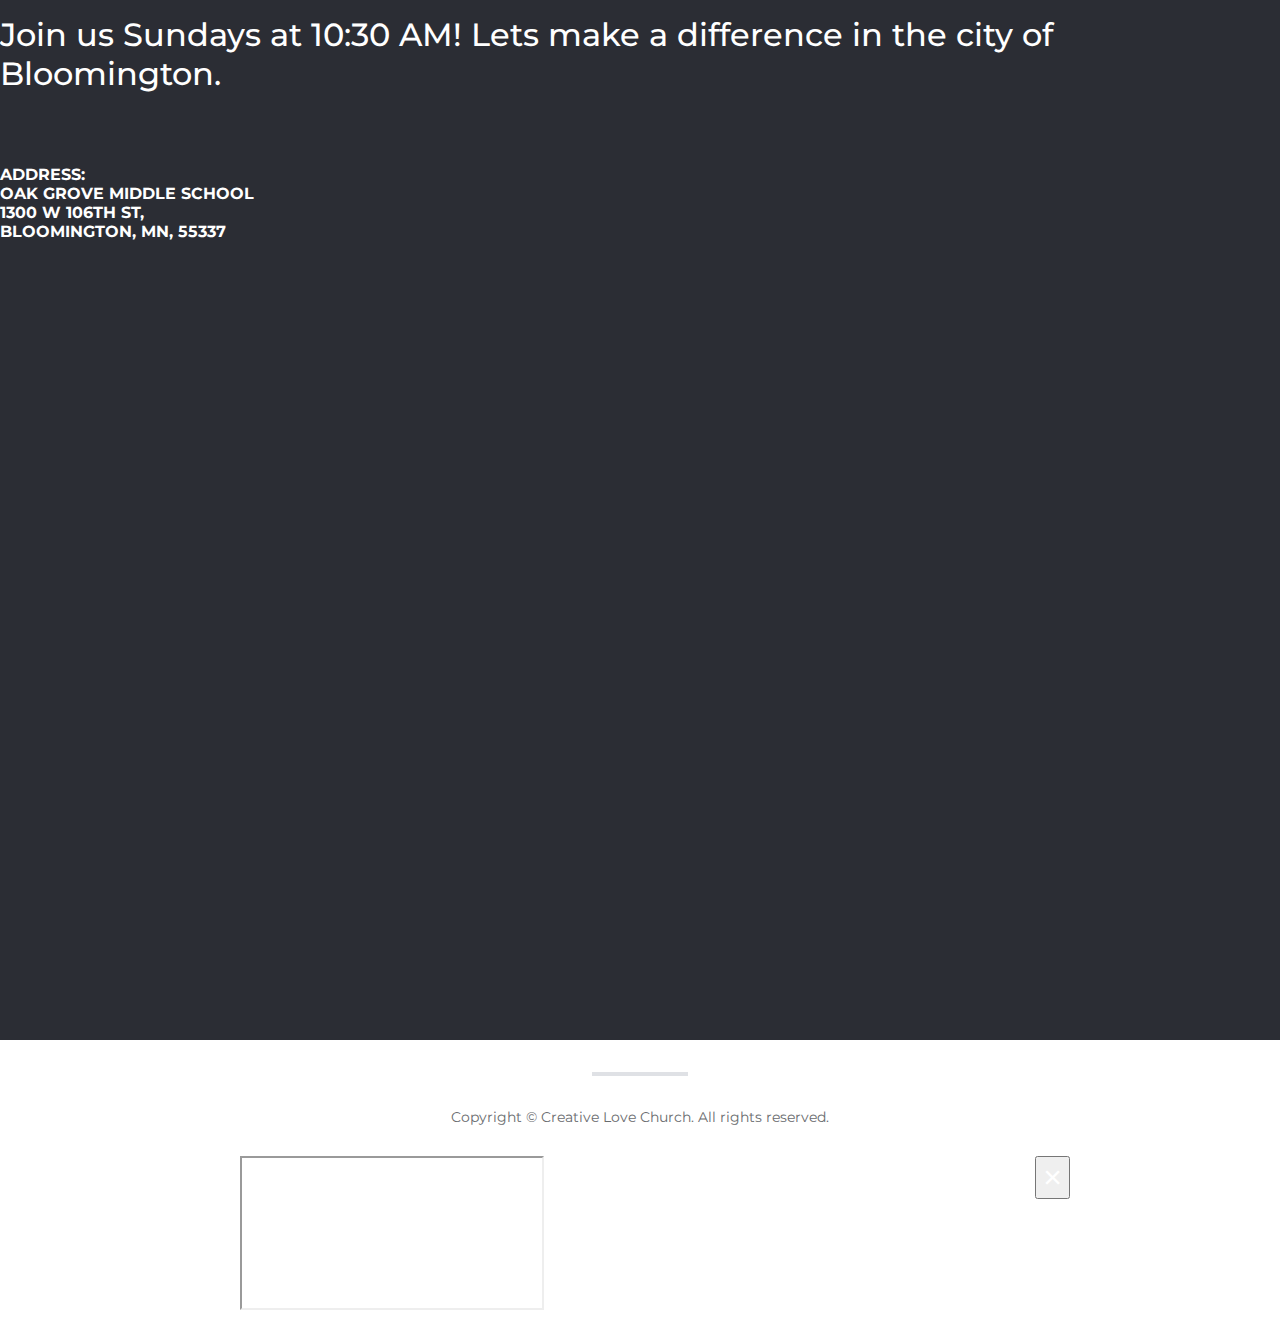
==== commit 137e175b: "adjusting banner to announce opening" ====
--- a/index.html
+++ b/index.html
@@ -33,7 +33,7 @@
 </head>
 <body>
 	<div>
-		<h4 id="top-banner">Due to the spreading of the COVID-19 virus, we will no longer be having services at Oak Grove Middle School for the time being.<br>We will continue our services via <a href="https://www.facebook.com/creativelovechurch/">Facebook Live</a> starting on March 22nd at our normal time: Sundays @10:30 AM.</h4>
+		<h4 id="top-banner">Services have resumed at Oak Gove Middle!<br>Join us Sunday mornings at 10:30 AM in person or online through <a class="top-banner-link" href="https://www.facebook.com/creativelovechurch/">Facebook and YouTube</a></h4>
 	</div>
 	<section class="cover-1 text-center">
 		<nav class="navbar navbar-toggleable-sm navbar-custom navbar-inverse">
--- a/css/style.css
+++ b/css/style.css
@@ -631,3 +631,28 @@
   color:#fff;
   opacity:1;
 }
+
+.jumbotron-heading {
+  text-shadow: 2px 2px 7px #168DC7;
+}
+
+#top-banner {
+  background-color: rgb(18, 184, 73);
+  padding: 20px;
+  margin-bottom: 0px;
+  text-align: center;
+  color: white;
+}
+
+.top-banner-link {
+  text-decoration: underline; 
+  color: white;
+}
+
+.top-banner-link:hover {
+  color: #000;
+}
+
+#copyright {
+  text-align: center;
+}